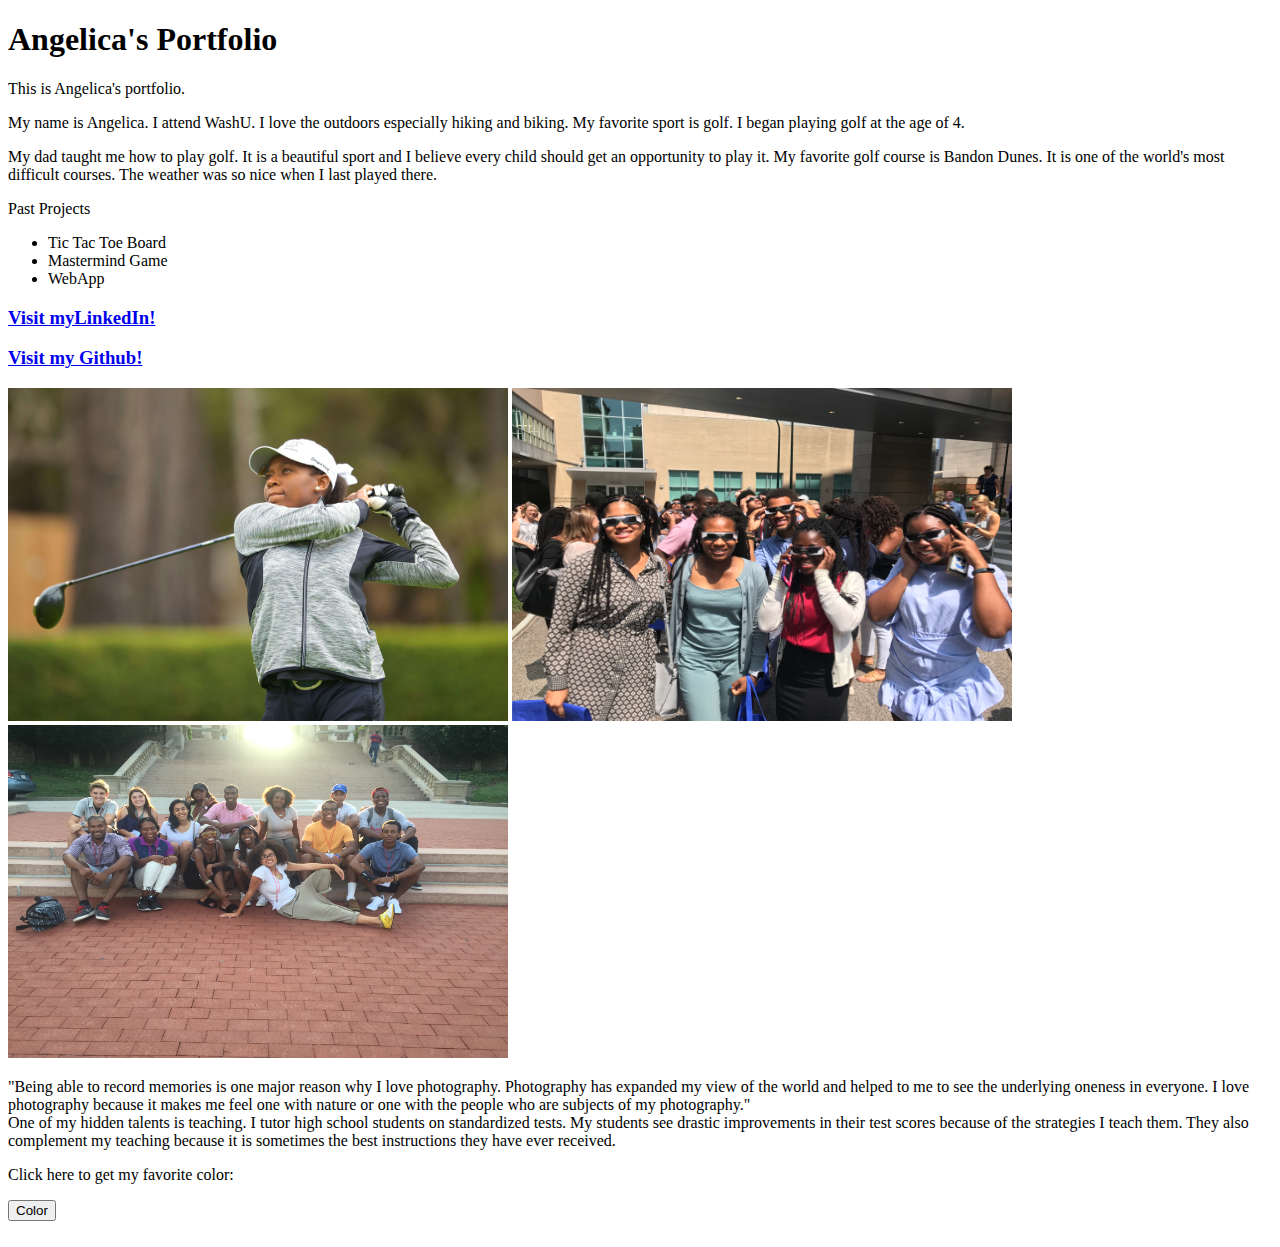
==== portfolio/src/main/webapp/index.html @ c9e85218 "Finished Portfolio" ====
<!DOCTYPE html>
<html>
  <head>
    <meta charset="UTF-8">
    <title>Angelica's Portfolio</title>
    <link rel="stylesheet" href="style.css">
    <script src="script.js"></script>
  </head>
  <body>
    <div id="content">
      <h1>Angelica's Portfolio</h1>
      <p>This is Angelica's portfolio.</p>
      <p> My name is Angelica. I attend WashU. I love the outdoors especially hiking and biking. My favorite sport is golf. I began playing golf at the age of 4. </p>
      <p> My dad taught me how to play golf. It is a beautiful sport and I believe every child should get an opportunity to play it. My favorite golf course is Bandon Dunes. It is one of the world's most difficult courses. The weather was so nice when I last played there. </p>
      <p> Past Projects </p>
      <ul>
  <li>Tic Tac Toe Board</li>
  <li>Mastermind Game</li>
  <li>WebApp</li>
</ul> 
<h3><a href="https://www.linkedin.com/in/angelica-harris/">Visit myLinkedIn!</a> </h3>
<h3><a href="https://github.com/settings/profile">Visit my Github!</a> </h3>

<img src="Angelica-Harris-1.jpeg" alt="Golf" width="500" height="333">
<img src="Ervin2.JPG" alt="friends" width="500" height="333">
<img src="Ervin3.JPG" alt="More friends" width="500" height="333">
<br>
<p> "Being able to record memories is one major reason why I love photography. Photography has expanded my view of the world and helped to me to see the underlying oneness in everyone. I love photography because it makes me feel one with nature or one with the people who are subjects of my photography." 
     <br>
   One of my hidden talents is teaching. I tutor high school students on standardized tests. My students see drastic improvements in their test scores because of the strategies I teach them. They also complement my teaching because it is sometimes the best instructions they have ever received.  
</p>
      <p>Click here to get my favorite color:</p>
      <button onclick="addRandomGreeting()">Color</button>
      <div id="greeting-container"></div>
      <br>
    </div>
  </body>
</html>
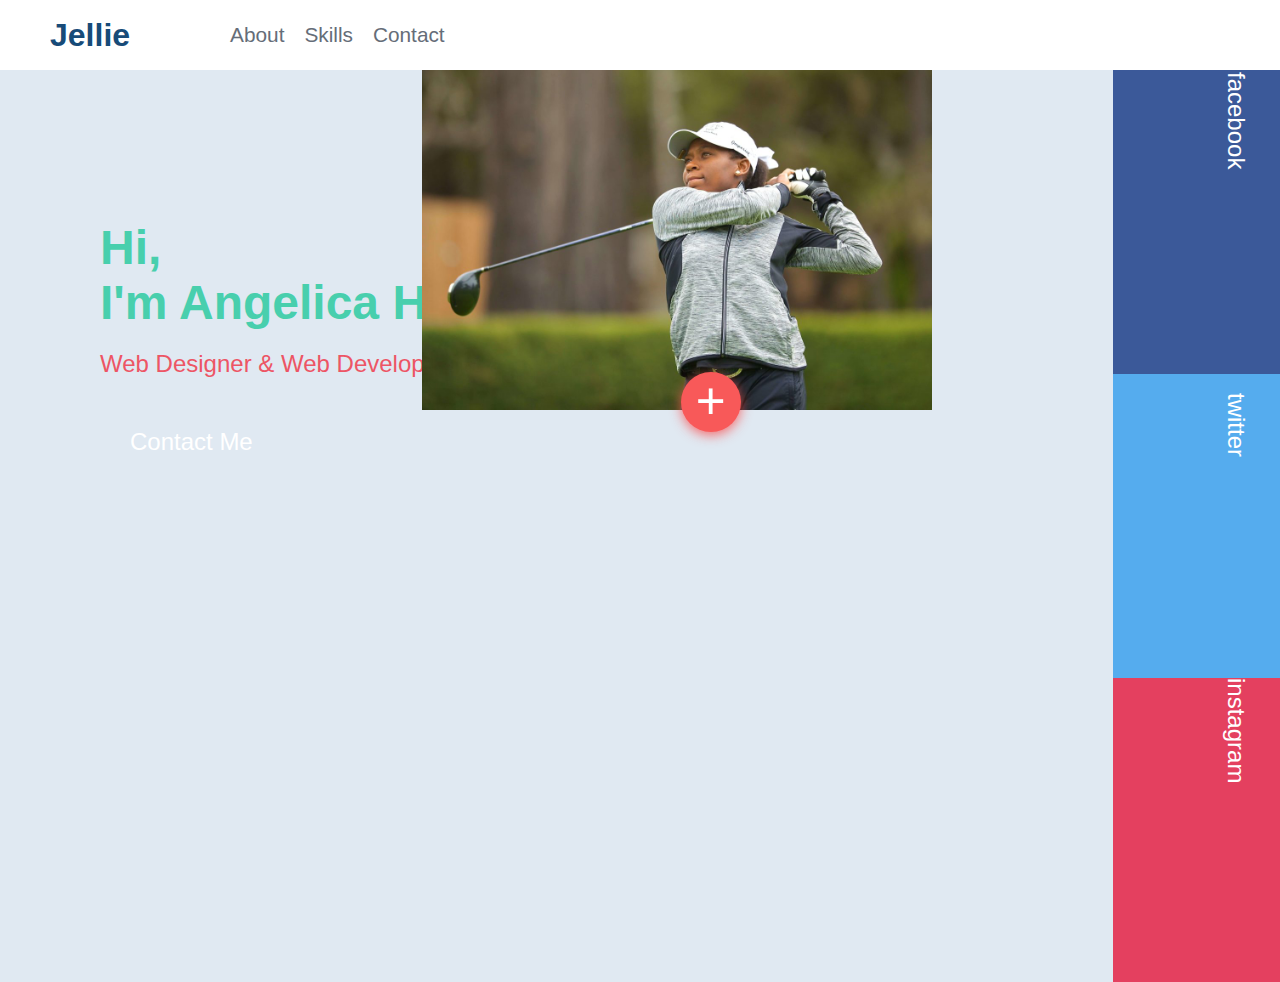
==== commit d337dde7: "new chgs" ====
--- a/portfolio/src/main/webapp/index.html
+++ b/portfolio/src/main/webapp/index.html
@@ -2,37 +2,126 @@
 <html>
   <head>
     <meta charset="UTF-8">
+    <meta name = "viewport" content = "width=device-width, initial-scale=1.0" />
+    <meta http-equiv="X-UA-Compatible" content = "ie=edge" />
     <title>Angelica's Portfolio</title>
     <link rel="stylesheet" href="style.css">
-    <script src="script.js"></script>
+   
   </head>
   <body>
-    <div id="content">
-      <h1>Angelica's Portfolio</h1>
-      <p>This is Angelica's portfolio.</p>
-      <p> My name is Angelica. I attend WashU. I love the outdoors especially hiking and biking. My favorite sport is golf. I began playing golf at the age of 4. </p>
-      <p> My dad taught me how to play golf. It is a beautiful sport and I believe every child should get an opportunity to play it. My favorite golf course is Bandon Dunes. It is one of the world's most difficult courses. The weather was so nice when I last played there. </p>
-      <p> Past Projects </p>
-      <ul>
-  <li>Tic Tac Toe Board</li>
-  <li>Mastermind Game</li>
-  <li>WebApp</li>
-</ul> 
-<h3><a href="https://www.linkedin.com/in/angelica-harris/">Visit myLinkedIn!</a> </h3>
-<h3><a href="https://github.com/settings/profile">Visit my Github!</a> </h3>
+    <div class = "container">
+        <div class = "wrapper">
+            <div class = "content-side"> 
+                <div class = "content-side-animation"></div>
+                <header>
+                    <span class ="logo" id ="logo"> Jellie </span>
+                <nav>
+                    <ul>
+                        <li><a href = "#" id ="aboutLink">About </a> </li>
+                        <li><a href ="#" id = "skillsLink"> Skills</a></li>
+                        <li><a href ="#" id = "contactLink">Contact</a></li>
+                    </ul>
+                </nav>
+                </header>
 
-<img src="Angelica-Harris-1.jpeg" alt="Golf" width="500" height="333">
-<img src="Ervin2.JPG" alt="friends" width="500" height="333">
-<img src="Ervin3.JPG" alt="More friends" width="500" height="333">
-<br>
-<p> "Being able to record memories is one major reason why I love photography. Photography has expanded my view of the world and helped to me to see the underlying oneness in everyone. I love photography because it makes me feel one with nature or one with the people who are subjects of my photography." 
-     <br>
-   One of my hidden talents is teaching. I tutor high school students on standardized tests. My students see drastic improvements in their test scores because of the strategies I teach them. They also complement my teaching because it is sometimes the best instructions they have ever received.  
-</p>
-      <p>Click here to get my favorite color:</p>
-      <button onclick="addRandomGreeting()">Color</button>
-      <div id="greeting-container"></div>
-      <br>
+            <section class ="main" id ="main">
+            <h1 class = "main-animation"> Hi, </h1>
+            <h1 class ="main-animation"> I'm Angelica Harris </h1>
+            <p class = "main-animation"> Web Designer & Web Developer</p>
+            <a href ="#" class = "main-animation"> Contact Me</a>
+            </section>
+
+            <section class ="about" id ="about">
+            <h1> About </h1>
+            <p>Text messaging, or texting, is the act of composing and sending electronic messages, typically consisting of alphabetic and numeric characters, between two or more users of mobile devices, desktops/laptops, or other type of compatible compute
+            </p>
+            <a href = "#"> Download Resume </a>
+            </section>
+
+            <section class = "skills" id ="skills">
+                <h1> Skills</h1>
+                <p> You'll be working from the portfolio directory. Take a minute to look at the files under that directory.</p>
+                <div class = "skills-card">
+                    <div class = "html">
+                    <img src = "html.png" alt="">
+                    <h3> html</h3>
+                    <p> 2 years Experience</p>
+                    </div>
+
+                        <div class = "css">
+                    <img src = "css.jpg" alt="">
+                    <h3> css</h3>
+                    <p> 2 years Experience</p>
+                    </div>
+
+                        <div class = "javascript">
+                    <img src = "JS.jpg" alt="">
+                    <h3> javascript</h3>
+                    <p> 2 years Experience</p>
+                    </div>
+
+                      <div class = "bootstrap">
+                    <img src = "bootstrap.png" alt="">
+                    <h3> bootstrap</h3>
+                    <p> 1 years Experience</p>
+                    </div>
+                 </div>
+        </div>
+        </section>
+
+        <section class = "contact" id ="contact">
+            <h1> Contact Me</h1>
+            <form>
+                <input type ="text" placeholder="Full Name" />
+                <input type ="email" placeholder="Email" />
+                <textarea cols ="30" rows = "10" placeholder="Message"></textarea>
+                <button type = "submit"> Send Message</button>
+            </form>
+        </section>
+        </div>
+
+        <div class = "assets-side">
+            <div class = "img">
+                <img src ="Angelica-Harris-1.jpeg" alt ="" />
+            </div>
+        <div class ="links">
+            <div class ="facebook">
+                <a href = "#"> facebook</a>
+            </div>
+
+        <div class = "twitter">
+            <a href ="#"> twitter</a>
+        </div>
+
+        <div class ="instagram">
+            <a href ="#">instagram</a>
+        </div>    
+            
+        </div> 
+        </div>
+        </div>    
     </div>
+
+        <div class ="open-modal">+</div>
+        <div class = "modal">
+        <div class = "modal-content">
+            <span class ="close-modal">&times;</span>
+            <h1>Personal Contact Details</h1>
+            <div class ="mail">
+                <img src ="Angelica-Harris-1.jpeg" alt ="">
+                <p>angelicaharris@wustl.edu</p>
+            </div>
+            <div class ="address">
+                <img src ="Angelica-Harris-1.jpeg" alt="">
+                <p> New Orleans</p>
+            </div>
+            <div class = "contact-details">
+                <img src = "Angelica-Harris-1.jpeg" alt ="">
+                <p>504-488-1045</p>
+            </div>
+        </div>
+        </div>  
+        
+<script src="script.js"></script>
   </body>
 </html>
--- a/portfolio/src/main/webapp/style.css
+++ b/portfolio/src/main/webapp/style.css
@@ -0,0 +1,369 @@
+:root{
+    --white: #fff;
+    --navLinksColor: #656d78;
+    --logoColor: #174b78;
+    --sectionH1Color: #48cfad; 
+    --mainParaColor: #ed5565; 
+    --btnBgColor: #fc6e51;
+    --sectionParaColor: #656d78;
+    --skillsCardColor: #4fc1e9; 
+    --skillsH3Color: #3c3b3d; 
+    --inputBorderColor: #656d78;
+    --profileBgColor: #e0e9f2;
+    --modalH1Color: #fc6e51;
+    --facebookBgColor: #3b5999;
+    --twitterBgColor: #55acee; 
+    --instagramBgColor: #e4405f;
+
+}
+
+*{
+    margin: 0; 
+    padding: 0; 
+    box-sizing: border-box;
+    font-family: 'raleway', sans-serif;
+
+}
+
+li{
+    list-style:none;
+
+}
+
+a {
+    text-decoration: none;
+}
+
+.container{
+    height: 100vh;
+
+}
+
+.wrapper{
+    display:grid;
+    grid-template-columns: 1.2fr 1fr;
+}
+
+.content-side{
+    padding-left: 50px;
+}
+
+header,
+nav ul{
+    display: flex; 
+    flex-wrap: wrap;
+}
+
+header{
+    height: 70px;
+}
+
+.logo{
+    padding-right: 100px;
+    font-size: 2rem;
+    font-weight: 600;
+    line-height: 70px; 
+    color: var(--logoColor);
+    cursor: pointer;
+}
+
+nav li{
+    margin-right: 20px;
+    font-size: 1.3rem;
+    line-height: 70px;
+}
+
+li a {
+    color: var(--navLinksColor);
+}
+
+.main, .about{
+    padding: 150px 0 0 50px;
+    position: absolute;
+}
+
+.about, 
+.skills,
+.contact{
+    opacity: 0; 
+}
+
+.main h1, 
+.about h1, 
+.skills h1, 
+.contact h1 {
+    font-size: 3rem; 
+    color: var(--sectionH1Color);
+}
+
+h1:nth-child(2){
+    margin-bottom: 20px;
+}
+
+.main p{
+    font-size: 1.5rem;
+    color: var(--mainParaColor);
+    margin-bottom: 40px;
+}
+
+.main a, 
+.about a, 
+.contact button {
+    color: var(--white);
+    background-color: var (--btnBgColor);
+    padding: 10px 30px; 
+    display: inline-block; 
+    font-size: 1.5rem;
+    border-radius: 50px;
+}
+
+.about h1, 
+.skills h1,
+.contact h1 {
+    margin-bottom: 20px;
+}
+
+.about p, 
+.skills > p {
+    max-width: 650px; 
+    font-size: 1.3rem;
+    color: var(--sectionParaColor);
+    margin-bottom: 40px;
+    text-align: justify;
+}
+
+.skills, 
+.contact {
+    padding: 100px 0 0 50px;
+    position: absolute;
+}
+
+.skills-card {
+    display:flex;
+    flex-wrap:wrap;
+    text-align:center;
+    max-width:700px;
+}
+
+.skills-card div {
+    border: 2px solid var(--skillsCardColor);
+    padding: 20px; 
+    margin: 10px 10px;
+    position: relative;
+    z-index: 1;
+}
+
+.skills-card div:after {
+    content: '';
+    width: 100%;
+    height: 0;
+    position: absolute; 
+    left: 0;
+    bottom: 0; 
+    background-color: var(--skillsCardColor);
+    z-index: -1;
+    transition: .5s ease;
+}
+
+.skills-card div:hover::after {
+    height: 100%; 
+
+}
+
+.skills-card div:hover p {
+    color: var(--white);
+}
+
+.skills-card div:first-child {
+    margin-left: 0; 
+}
+
+.skills-card p {
+    max-width: 100px;
+    font-size: .9rem;
+    margin-top: 10px;
+    color: var(--sectionParaColor);
+    font-weight: 600;
+}
+
+.skills img {
+    width: 60px; 
+}
+
+.skills h3{
+    text-transform: uppercase;
+    color: var(--skillsH3Color);
+    margin-top: 10px;
+}
+
+form{
+    max-width: 500px;
+}
+
+input{
+    width: 100%;
+    padding: 10px;
+    margin-bottom: 20px;
+    border: 2px solid var(--inputBorderColor);
+
+}
+
+textarea{
+    width: 100%;
+    padding: 10px;
+    margin-bottom: 20px;
+    border: 2px solid var(--inputBorderColor);
+}
+
+button{
+    border: none;
+    cursor: pointer;
+}
+
+button:focus, 
+.input:focus, 
+textarea:focus {
+    outline: none;
+}
+
+.main-animation {
+    animation: animate 1s;
+}
+
+@keyframes animate {
+    from{
+        margin-top: 30px;
+    }
+    to {
+        margin-top: 0;
+    }
+}
+
+@-webkit-keyframes animate {
+    from{
+        margin-top: 30px;
+    }
+    to {
+        margin-top: 0;
+    }
+}
+
+.assets-side {
+    display: grid;
+    grid-template-columns: 1fr .15fr;
+}
+
+.img {
+    background-color: var(--profileBgColor);
+}
+
+.assets-side img {
+    width: 510px;
+    position: relative; 
+    left: 70%;
+    right: 70%;
+    transform: translateX(-70%);
+}
+
+.facebook, .twitter, .instagram {
+    height: calc(100% /3);
+}
+
+.facebook {
+    background-color: var(--facebookBgColor);
+
+}
+
+.twitter {
+    background-color: var(--twitterBgColor);
+}
+
+.instagram {
+    background-color: var(--instagramBgColor);
+}
+
+.links a {
+    writing-mode: vertical-rl;
+    font-size: 1.5rem;
+    color: var(--white);
+    height: calc(100%/3);
+    width: 100%;
+    text-align: center;
+    padding-right: 30px;
+}
+
+.open-modal{
+    width: 60px; 
+    height: 60px;
+    border-radius: 50%;
+    background-color: #f85959;
+    box-shadow: 0 .2rem .7rem rgba(248, 89, 89, .85);
+    position: absolute; 
+    top: 40%; 
+    left: 48.5%;
+    transform: translate(100%);
+    font-size: 3.2rem;
+    color: var(--white);
+    margin-top: 12px; 
+    text-align: center; 
+    cursor: pointer;
+}
+
+.modal{
+    position: fixed;
+    top: 0;
+    left: 0;
+    background-color: rgba(0, 0, 0, .75);
+    width: 100%; 
+    height: 100%; 
+    opacity: 0;
+    visibility: hidden;
+    transform: scale(1.1);
+    transform: visibility 0s linear .25s, opacity .25s 0s, transform .25s;
+
+}
+
+.modal-content {
+    background-color: var(--white);
+    position: absolute; 
+    padding: 20px 40px;
+    border-radius: 10px;
+    top: 50%;
+    left: 50%;
+    transform: translate(-50%, -50%);
+}
+
+.modal-content h1 {
+    color: var(--modalH1Color);
+    font-weight: 300; 
+    padding: 30px 0 10px 0;
+}
+
+.modal-content div {
+    display: flex;
+    flex-wrap: wrap;
+}
+
+.modal-content img {
+    width: 40px; 
+    margin: 0 30px 20px 0;
+}
+
+.modal-content p {
+    margin-top: 10px;
+}
+
+.close-modal {
+    font-size: 2rem;
+    cursor: pointer; 
+    position: absolute;
+    top: 5px;
+    right: 20px;
+}
+
+.show-modal {
+    opacity: 1;
+    visibility: visible;
+    transform: scale(1);
+    transition: visibility 0s linear 0s, opacity .25s 0, transform .25s;
+}
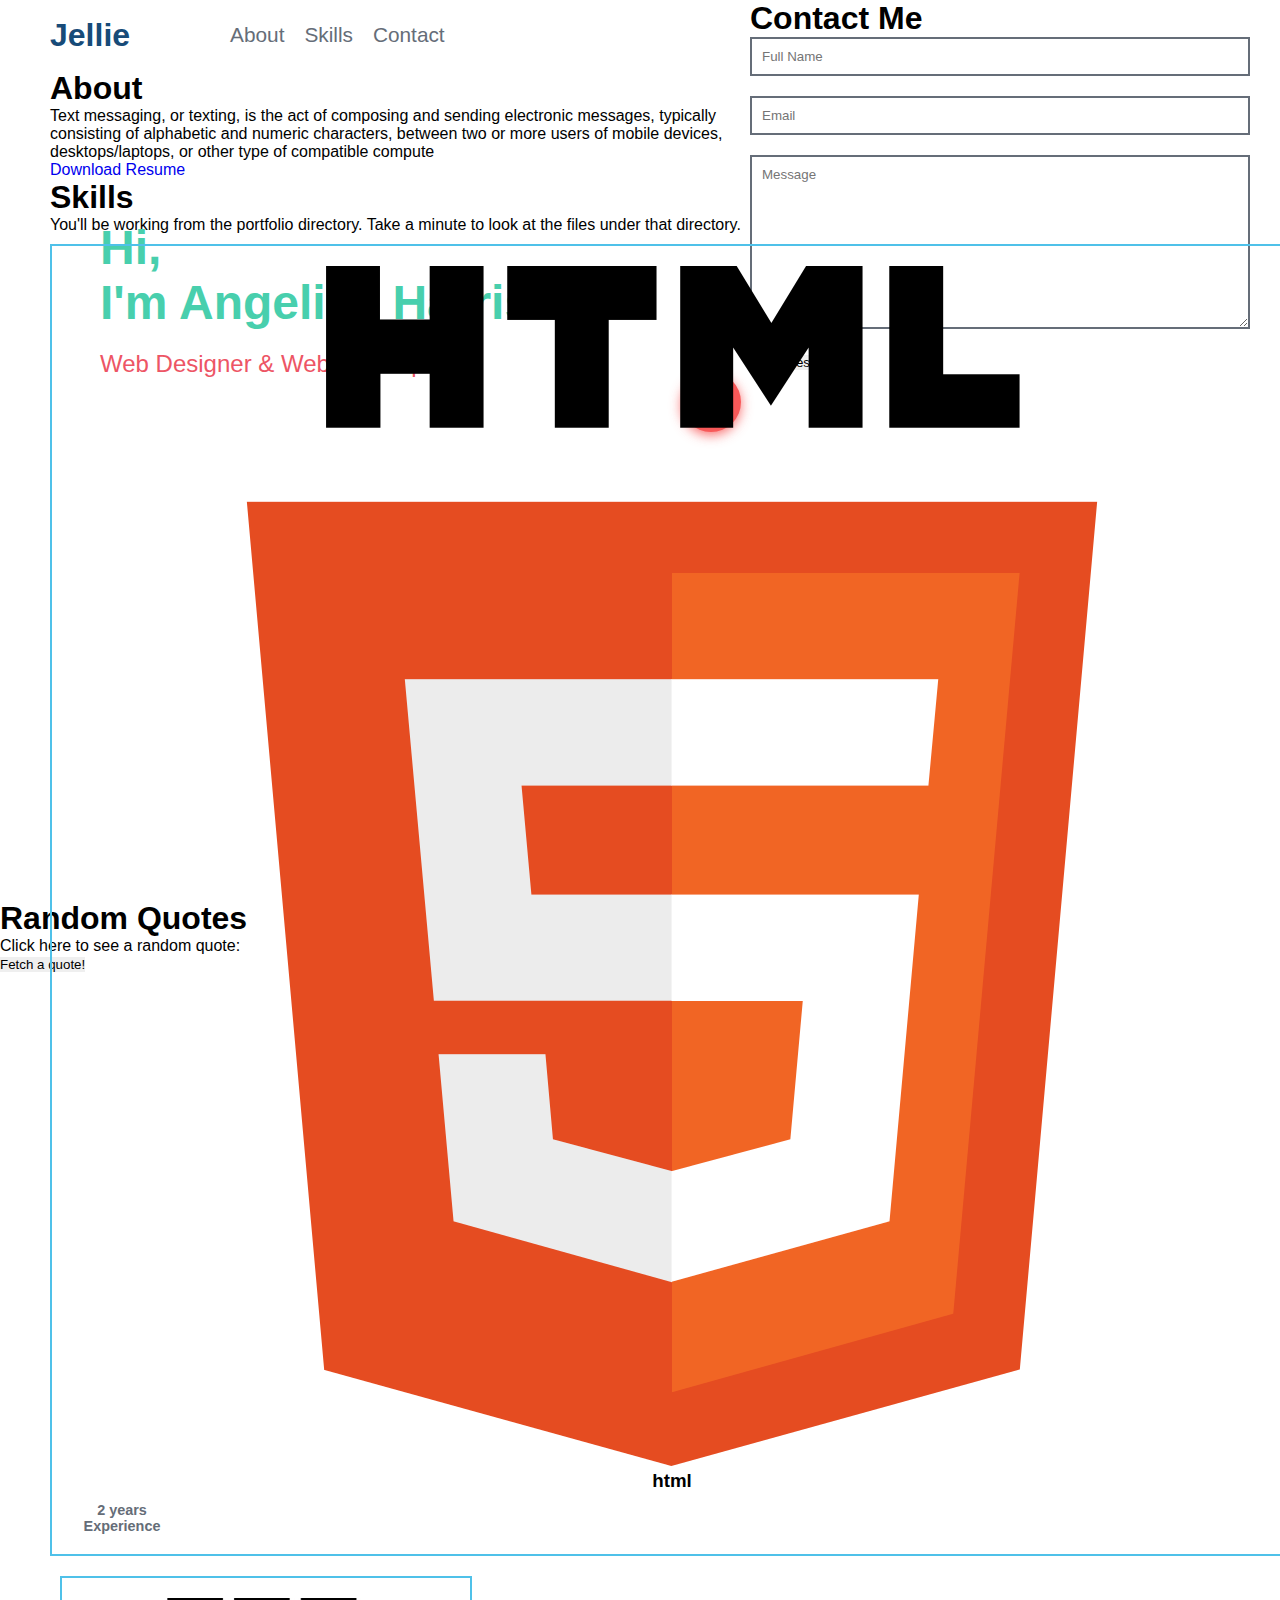
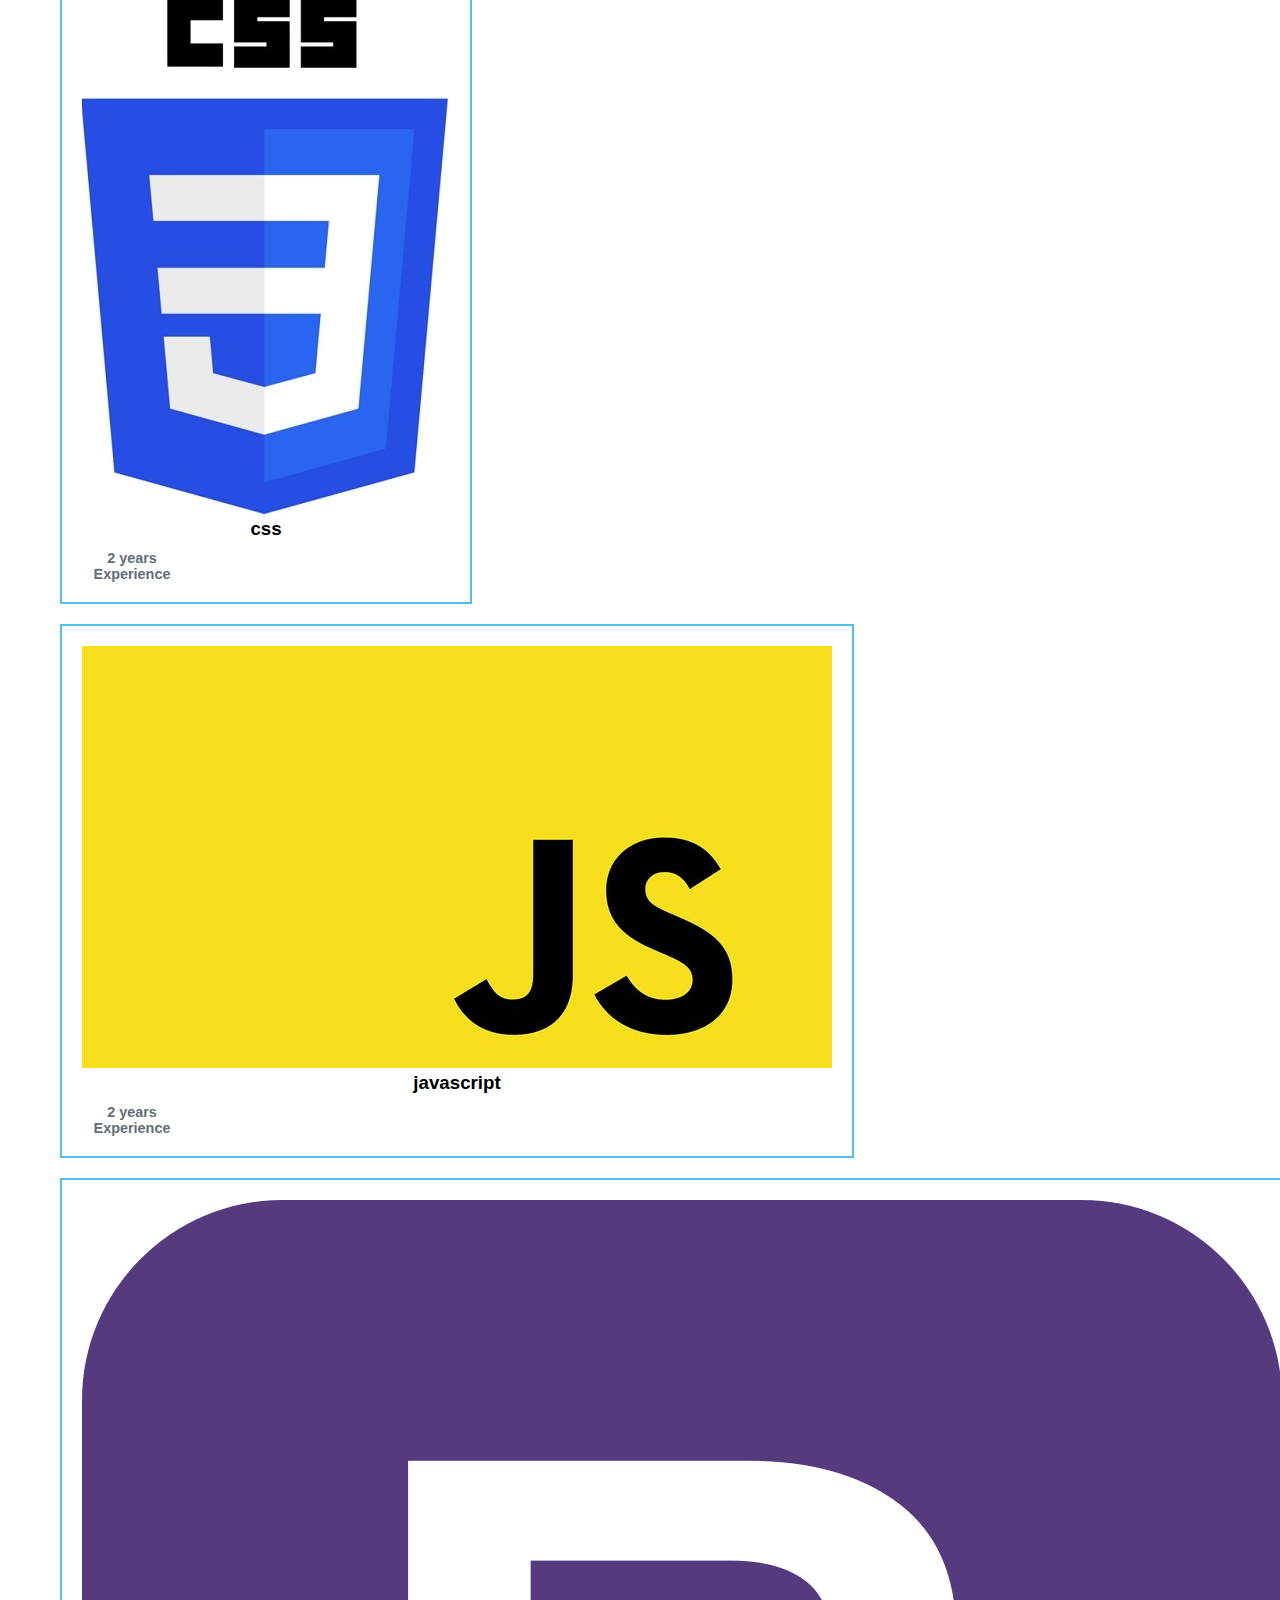
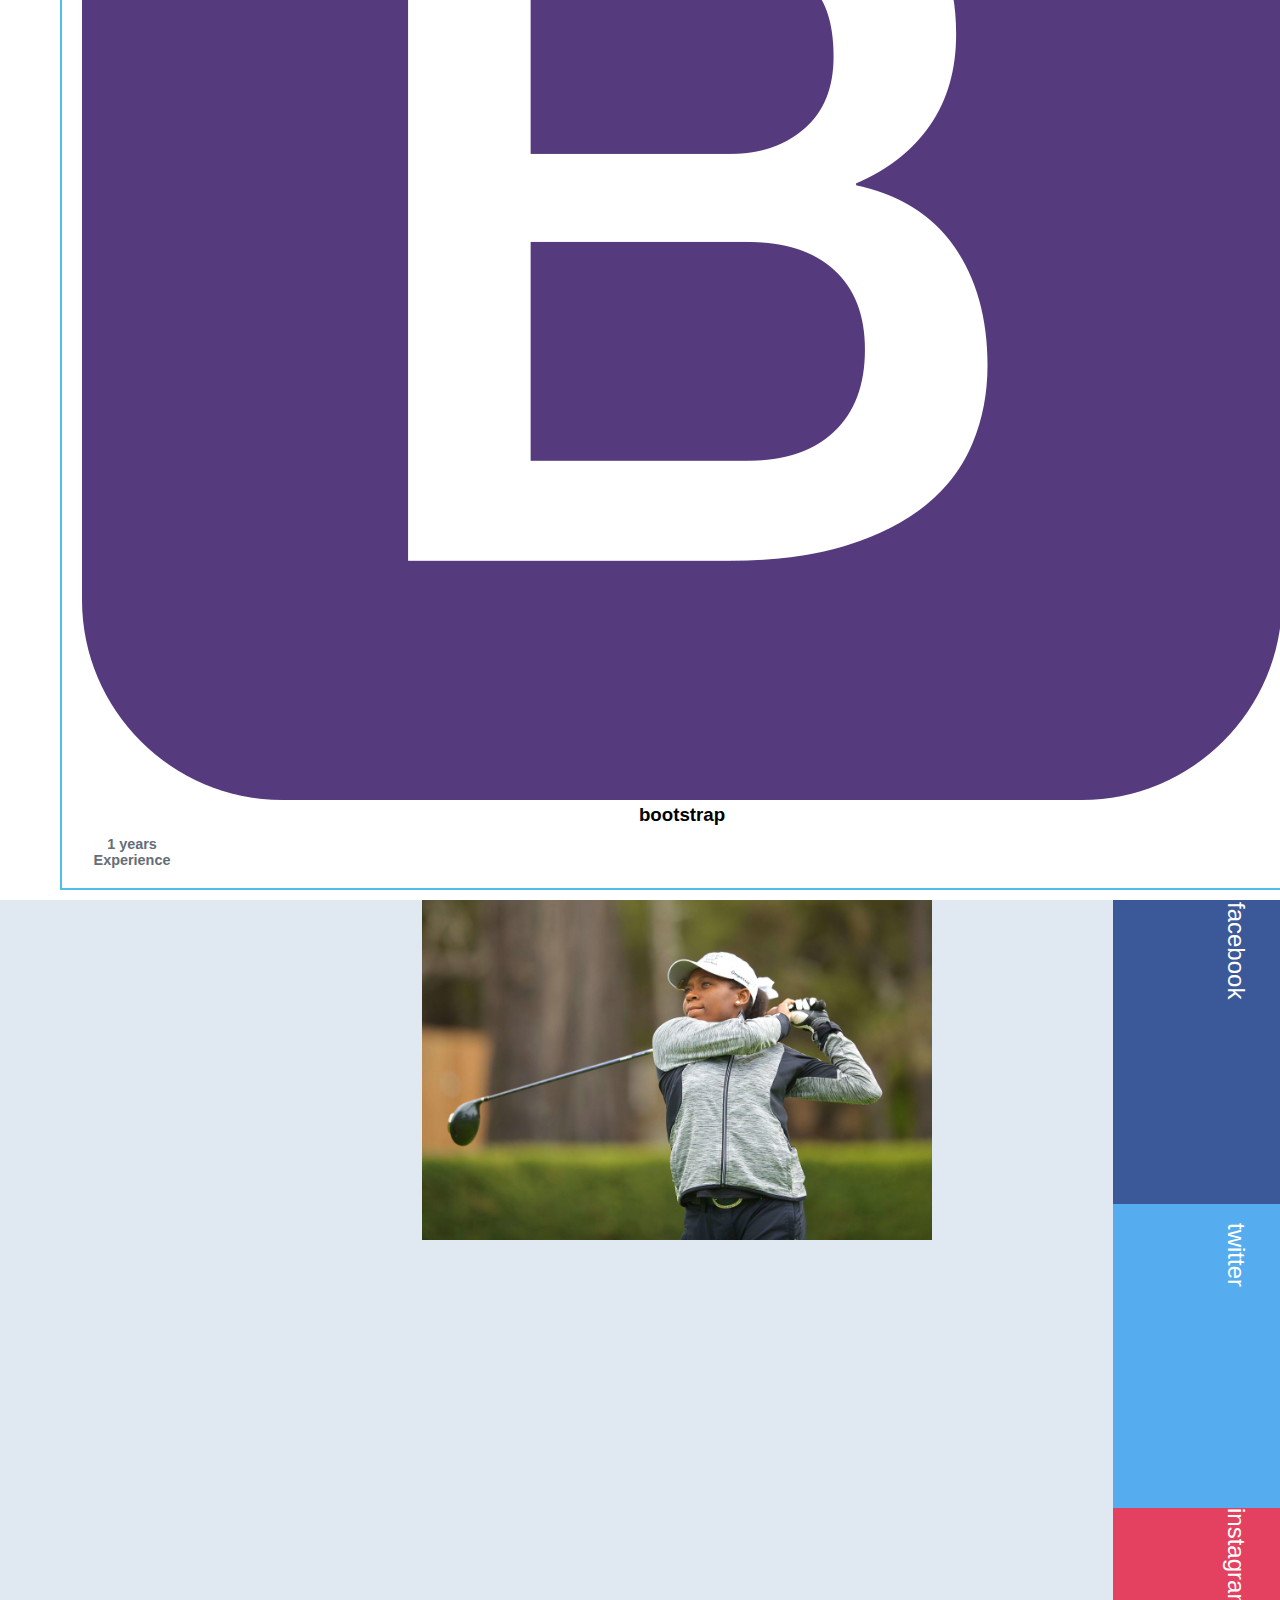
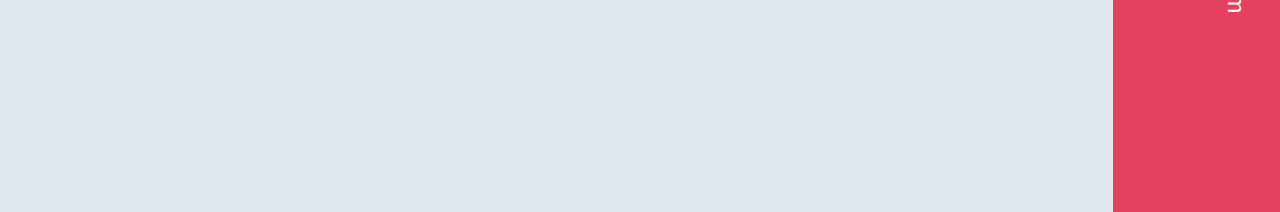
==== commit 598bae0d: "implement walkthru fetch and servelet" ====
--- a/portfolio/src/main/webapp/index.html
+++ b/portfolio/src/main/webapp/index.html
@@ -17,28 +17,28 @@
                     <span class ="logo" id ="logo"> Jellie </span>
                 <nav>
                     <ul>
-                        <li><a href = "#" id ="aboutLink">About </a> </li>
-                        <li><a href ="#" id = "skillsLink"> Skills</a></li>
-                        <li><a href ="#" id = "contactLink">Contact</a></li>
+                        <li><a href="#about" id="aboutLink">About </a> </li>
+                        <li><a href="#skills" id="skillsLink"> Skills</a></li>
+                        <li><a href="#contact" id="contactLink">Contact</a></li>
                     </ul>
                 </nav>
                 </header>
 
             <section class ="main" id ="main">
-            <h1 class = "main-animation"> Hi, </h1>
+            <h1 class="main-animation"> Hi, </h1>
             <h1 class ="main-animation"> I'm Angelica Harris </h1>
             <p class = "main-animation"> Web Designer & Web Developer</p>
             <a href ="#" class = "main-animation"> Contact Me</a>
             </section>
 
-            <section class ="about" id ="about">
+            <section class="about1" id="about">
             <h1> About </h1>
             <p>Text messaging, or texting, is the act of composing and sending electronic messages, typically consisting of alphabetic and numeric characters, between two or more users of mobile devices, desktops/laptops, or other type of compatible compute
             </p>
             <a href = "#"> Download Resume </a>
             </section>
 
-            <section class = "skills" id ="skills">
+            <section class = "skills1" id ="skills">
                 <h1> Skills</h1>
                 <p> You'll be working from the portfolio directory. Take a minute to look at the files under that directory.</p>
                 <div class = "skills-card">
@@ -69,7 +69,7 @@
         </div>
         </section>
 
-        <section class = "contact" id ="contact">
+        <section class = "contact1" id ="contact">
             <h1> Contact Me</h1>
             <form>
                 <input type ="text" placeholder="Full Name" />
@@ -121,6 +121,13 @@
             </div>
         </div>
         </div>  
+
+        <div id="content">
+      <h1>Random Quotes</h1>
+      <p>Click here to see a random quote:</p>
+      <button onclick="getRandomQuote()">Fetch a quote!</button>
+      <div id="quote-container"></div>
+    </div>
         
 <script src="script.js"></script>
   </body>
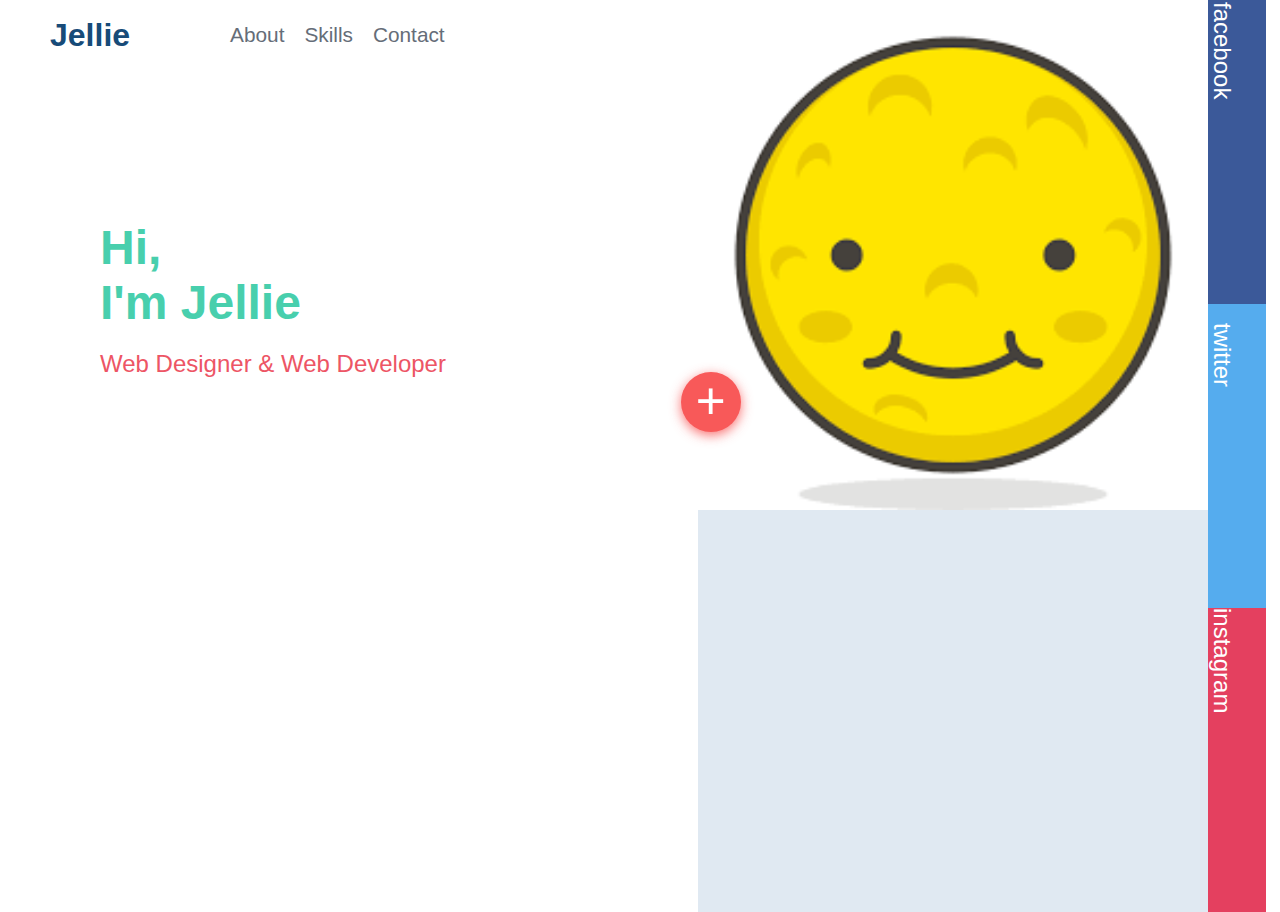
==== commit 0deb4c67: "Completed Step 3" ====
--- a/portfolio/src/main/webapp/index.html
+++ b/portfolio/src/main/webapp/index.html
@@ -4,7 +4,7 @@
     <meta charset="UTF-8">
     <meta name = "viewport" content = "width=device-width, initial-scale=1.0" />
     <meta http-equiv="X-UA-Compatible" content = "ie=edge" />
-    <title>Angelica's Portfolio</title>
+    <title>Jellie's Portfolio</title>
     <link rel="stylesheet" href="style.css">
    
   </head>
@@ -17,59 +17,37 @@
                     <span class ="logo" id ="logo"> Jellie </span>
                 <nav>
                     <ul>
-                        <li><a href="#about" id="aboutLink">About </a> </li>
-                        <li><a href="#skills" id="skillsLink"> Skills</a></li>
-                        <li><a href="#contact" id="contactLink">Contact</a></li>
+                        <li><a href = "#" id ="aboutLink">About </a> </li>
+                        <li><a href ="#" id = "skillsLink"> Skills</a></li>
+                        <li><a href ="#" id = "contactLink">Contact</a></li>
                     </ul>
                 </nav>
                 </header>
 
             <section class ="main" id ="main">
-            <h1 class="main-animation"> Hi, </h1>
-            <h1 class ="main-animation"> I'm Angelica Harris </h1>
+            <h1 class = "main-animation"> Hi, </h1>
+            <h1 class ="main-animation"> I'm Jellie </h1>
             <p class = "main-animation"> Web Designer & Web Developer</p>
             <a href ="#" class = "main-animation"> Contact Me</a>
             </section>
 
-            <section class="about1" id="about">
+            <section class ="about" id ="about">
             <h1> About </h1>
             <p>Text messaging, or texting, is the act of composing and sending electronic messages, typically consisting of alphabetic and numeric characters, between two or more users of mobile devices, desktops/laptops, or other type of compatible compute
             </p>
             <a href = "#"> Download Resume </a>
             </section>
 
-            <section class = "skills1" id ="skills">
+            <section class = "skills" id ="skills">
                 <h1> Skills</h1>
-                <p> You'll be working from the portfolio directory. Take a minute to look at the files under that directory.</p>
-                <div class = "skills-card">
-                    <div class = "html">
-                    <img src = "html.png" alt="">
-                    <h3> html</h3>
-                    <p> 2 years Experience</p>
-                    </div>
-
-                        <div class = "css">
-                    <img src = "css.jpg" alt="">
-                    <h3> css</h3>
-                    <p> 2 years Experience</p>
-                    </div>
-
-                        <div class = "javascript">
-                    <img src = "JS.jpg" alt="">
-                    <h3> javascript</h3>
-                    <p> 2 years Experience</p>
-                    </div>
-
-                      <div class = "bootstrap">
-                    <img src = "bootstrap.png" alt="">
-                    <h3> bootstrap</h3>
-                    <p> 1 years Experience</p>
-                    </div>
-                 </div>
-        </div>
+                
+               
+                    <div id="piechart_3d" style="width:100%; height:100%;"></div> 
+                
+      
         </section>
-
-        <section class = "contact1" id ="contact">
+      
+        <section class = "contact" id ="contact">
             <h1> Contact Me</h1>
             <form>
                 <input type ="text" placeholder="Full Name" />
@@ -82,7 +60,7 @@
 
         <div class = "assets-side">
             <div class = "img">
-                <img src ="Angelica-Harris-1.jpeg" alt ="" />
+                <img src ="smile.png" alt ="" />
             </div>
         <div class ="links">
             <div class ="facebook">
@@ -108,27 +86,20 @@
             <span class ="close-modal">&times;</span>
             <h1>Personal Contact Details</h1>
             <div class ="mail">
-                <img src ="Angelica-Harris-1.jpeg" alt ="">
+                <img src ="" alt ="">
                 <p>angelicaharris@wustl.edu</p>
             </div>
             <div class ="address">
-                <img src ="Angelica-Harris-1.jpeg" alt="">
+                <img src ="smile.png" alt="">
                 <p> New Orleans</p>
             </div>
             <div class = "contact-details">
-                <img src = "Angelica-Harris-1.jpeg" alt ="">
-                <p>504-488-1045</p>
+                <img src = "smile.png" alt ="">
+                <p>504-555-5555</p>
             </div>
         </div>
         </div>  
-
-        <div id="content">
-      <h1>Random Quotes</h1>
-      <p>Click here to see a random quote:</p>
-      <button onclick="getRandomQuote()">Fetch a quote!</button>
-      <div id="quote-container"></div>
-    </div>
-        
+<script type="text/javascript" src="https://www.gstatic.com/charts/loader.js"></script>
 <script src="script.js"></script>
   </body>
 </html>
--- a/portfolio/src/main/webapp/style.css
+++ b/portfolio/src/main/webapp/style.css
@@ -136,6 +136,8 @@
 .contact {
     padding: 100px 0 0 50px;
     position: absolute;
+    width: 700px;
+    height: 500px;
 }
 
 .skills-card {
